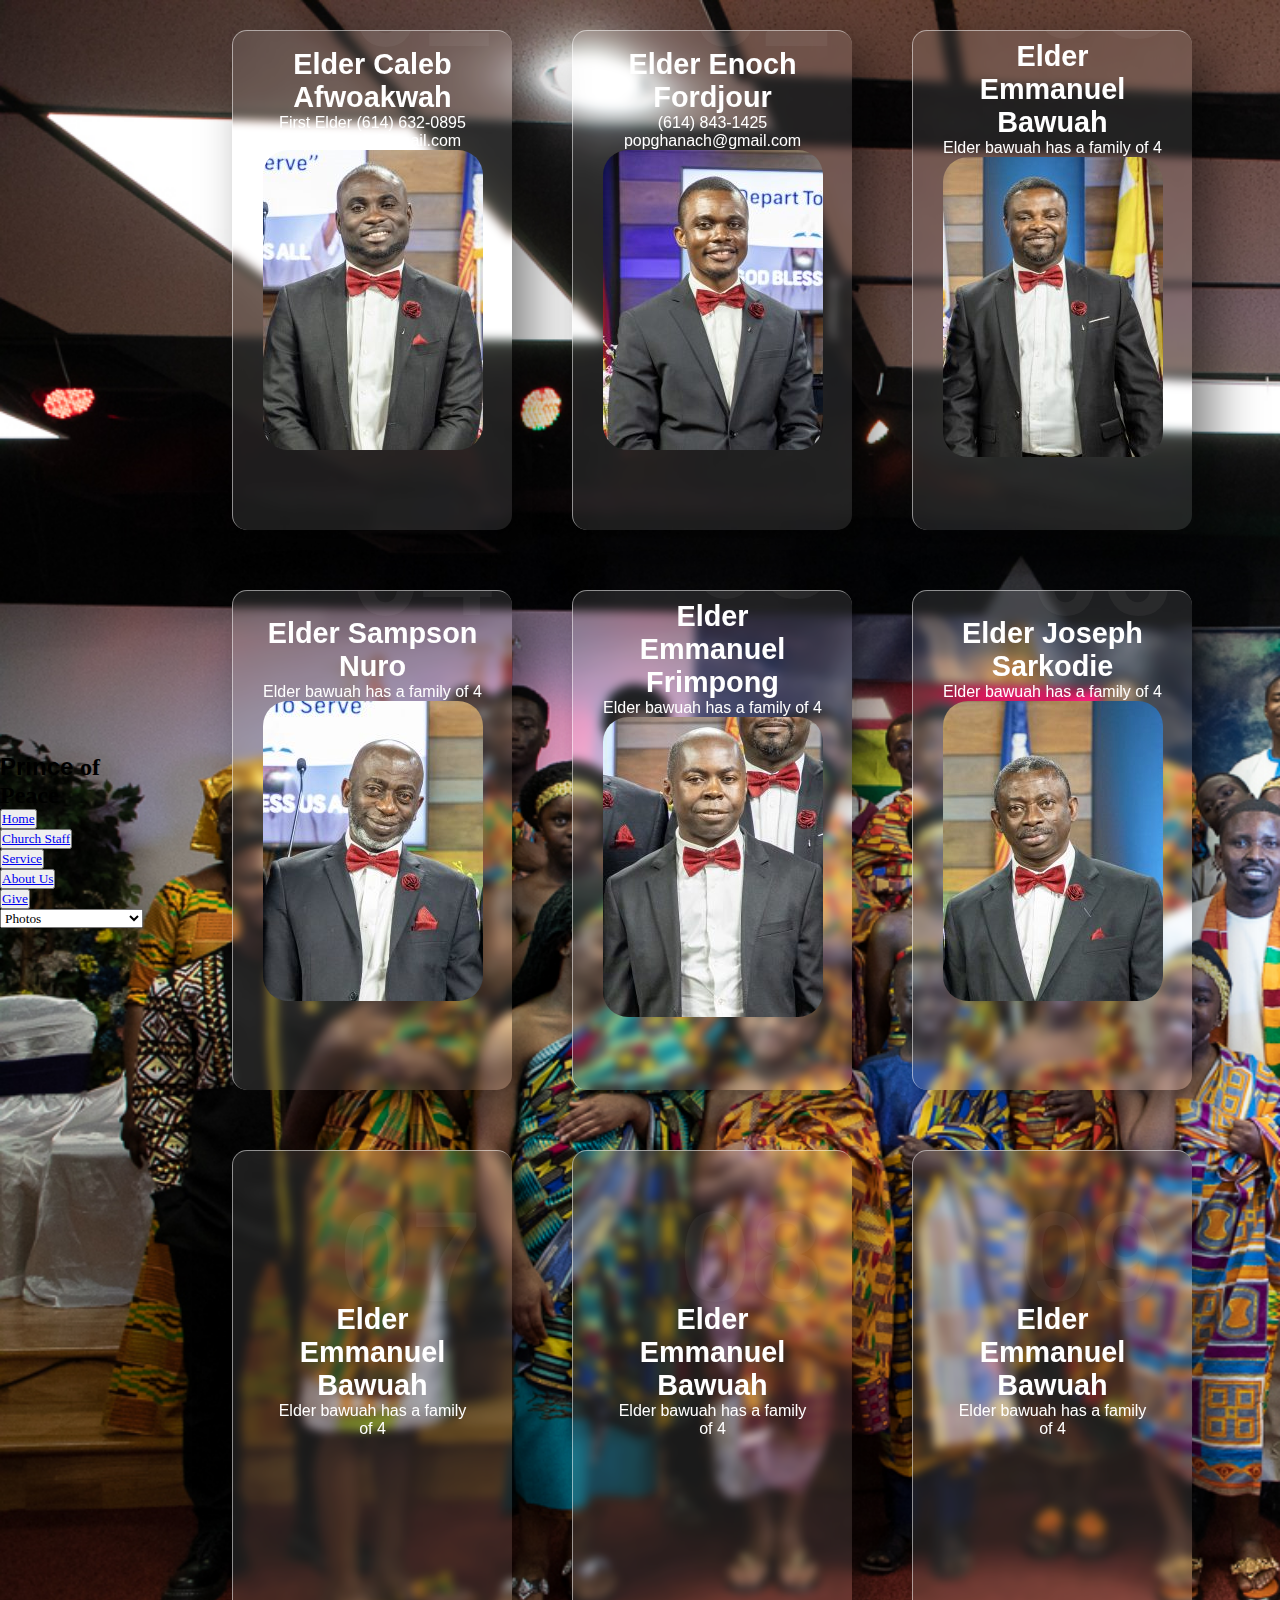
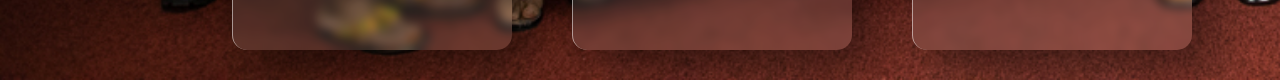
==== Staff.html @ 027e5aa0 "Co-authored-by: Rutherford <ruttherford@users.noreply.github.com> Co-authored-by: gideona1 <gideona1" ====
<!DOCTYPE html>
<html>
<head>
<title>Our Church Staff</title>
<link rel="stylesheet" type="text/css" href="Stylo.css"/>
</head>
<body>
     
    <header>
        <div class="hero">
            <nav> 
            <h2 class="logo">Prince <span>of Peace</span> </h2>
            <ul>
               <li><button><a href="#">Home</a></button></li>
               <li><button><a href="Staff.html">Church Staff</a></button></li>
               <li> <button><a href="#">Service</a></button></li>
               <li><button> <a href="AboutUs.html">About Us</a></button></li>
               <li><button> <a href="https://adventistgiving.org/#/org/ANBF23/envelope/start">Give</a></button></li>
               <select class="select">
                <option disabled selected>Photos</option>
                <option value = "#">Education Department</option>
                <option value = "#">Pathfinder club</option>
                <option value = "#">Young Ladies</option>
                <option value = "#">Women's Ministry</option>
                <option value = "#">Men's Ministry</option>
               </select>
            </ul>
           </nav>
          </div>
       
    </header>
    <section>
    <div class="container">
        <div class="card">
            <div class="content">
                <h2>01</h2>
                <h3>Elder Caleb Afwoakwah</h3>
                <p>First Elder
                    (614) 632-0895
                    popghanach@gmail.com</p>
                <img src="Staff/1560.jpg">
            </div>
            </div>
            <div class="card">
                <div class="content">
                    <h2>02</h2>
                    <h3>Elder Enoch Fordjour</h3>
                    <p>(614) 843-1425
                        popghanach@gmail.com</p>
                    <img src="Staff/1561.jpg">
        </div>
        </div>
       

        <div class="card">
            <div class="content">
                <h2>03</h2>
                <h3>Elder Emmanuel Bawuah</h3>
                <p>Elder bawuah has a family of 4 </p>
                <img src="Staff/1562.jpg">
            
    </div>
    </div>
    <div class="card">
        <div class="content">
            <h2>04</h2>
            <h3>Elder Sampson Nuro</h3>
            <p>Elder bawuah has a family of 4 </p>
            <img src="Staff/1563.jpg">
        
</div>
</div>
<div class="card">
    <div class="content">
        <h2>05</h2>
        <h3>Elder Emmanuel Frimpong</h3>
        <p>Elder bawuah has a family of 4 </p>
        <img src="Staff/1565.jpg">
    
</div>
</div>
<div class="card">
    <div class="content">
        <h2>06</h2>
        <h3>Elder Joseph Sarkodie</h3>
        <p>Elder bawuah has a family of 4 </p>
        <img src="Staff/1564.jpg">
    
</div>
</div>
<div class="card">
    <div class="content">
        <h2>07</h2>
        <h3>Elder Emmanuel Bawuah</h3>
        <p>Elder bawuah has a family of 4 </p>
    
</div>
</div>
<div class="card">
    <div class="content">
        <h2>08</h2>
        <h3>Elder Emmanuel Bawuah</h3>
        <p>Elder bawuah has a family of 4 </p>
    
</div>
</div>
<div class="card">
    <div class="content">
        <h2>09</h2>
        <h3>Elder Emmanuel Bawuah</h3>
        <p>Elder bawuah has a family of 4 </p>
    
</div>
</div>
    </div>
     
    <script type="text/javascript" src="vanilla-tilt.js"></script>
    <script>VanillaTilt.init(document.querySelectorAll(".card"), {
		max: 25,
		speed: 400,
        glare: false,
        
	});</script>
    </section>
</body>

</html>
---- Stylo.css ----
* {
  margin: 0;
  padding: 0;
  box-sizing: border-box;
  font-family: Cambria, Cochin, Georgia, Times, "Times New Roman", serif;
}
img {
  border-radius: 25px;
}
body {
  display: flex;
  justify-content: center;
  align-items: center;
  min-height: 100vh;
  background-size: cover;
  background-image: url(Future-1.jpg);
  background-repeat: no-repeat;
}
p {
  font-family: Calibri, Candara, Segoe, Segoe UI, Optima, Arial, sans-serif;
  font-weight: 900;
}

h2 {
  font-family: Calibri, Candara, Segoe, Segoe UI, Optima, Arial, sans-serif;
}
h3 {
  font-family: Calibri, Candara, Segoe, Segoe UI, Optima, Arial, sans-serif;
}

.container {
  position: relative;
  display: flex;
  justify-content: center;
  align-items: center;
  max-width: 2000px;
  flex-wrap: wrap;
  z-index: 21;
}
.container .card {
  position: relative;
  width: 280px;
  height: 500px;
  margin: 30px;
  box-shadow: 20px 20px 50px rgba(0, 0, 0, 0.5);
  border-radius: 15px;
  background: rgba(255, 255, 255, 0.1);
  overflow: hidden;
  display: flex;
  justify-content: center;
  align-items: center;
  border-top: 1px solid rgba(255, 255, 255, 0.5);
  border-left: 1px solid rgba(255, 255, 255, 0.5);
  backdrop-filter: blur(5px);
}
.container .card .content {
  padding: 40px;
  text-align: center;
  transform: translateY(-30px);
  opacity: 100;
  transition: 0.5s;
}
.container .card:hover .content {
  transform: translateY(0px);
  opacity: 10;
}
.container .card .content h2 {
  position: absolute;
  top: -80px;
  right: 30px;
  font-size: 8em;
  color: rgba(255, 255, 255, 0.05);
  pointer-events: none;
}
.container .card .content h3 {
  font-size: 1.8em;
  color: white;
  z-index: 1;
}
.container .card .content p {
  font-size: 1em;
  color: white;
  font-weight: 300;
}
.container .card .content a {
  position: relative;
  display: inline-block;
  padding: 8px 20px;
  margin-top: 15px;
  background-attachment: white;
  color: white;
}
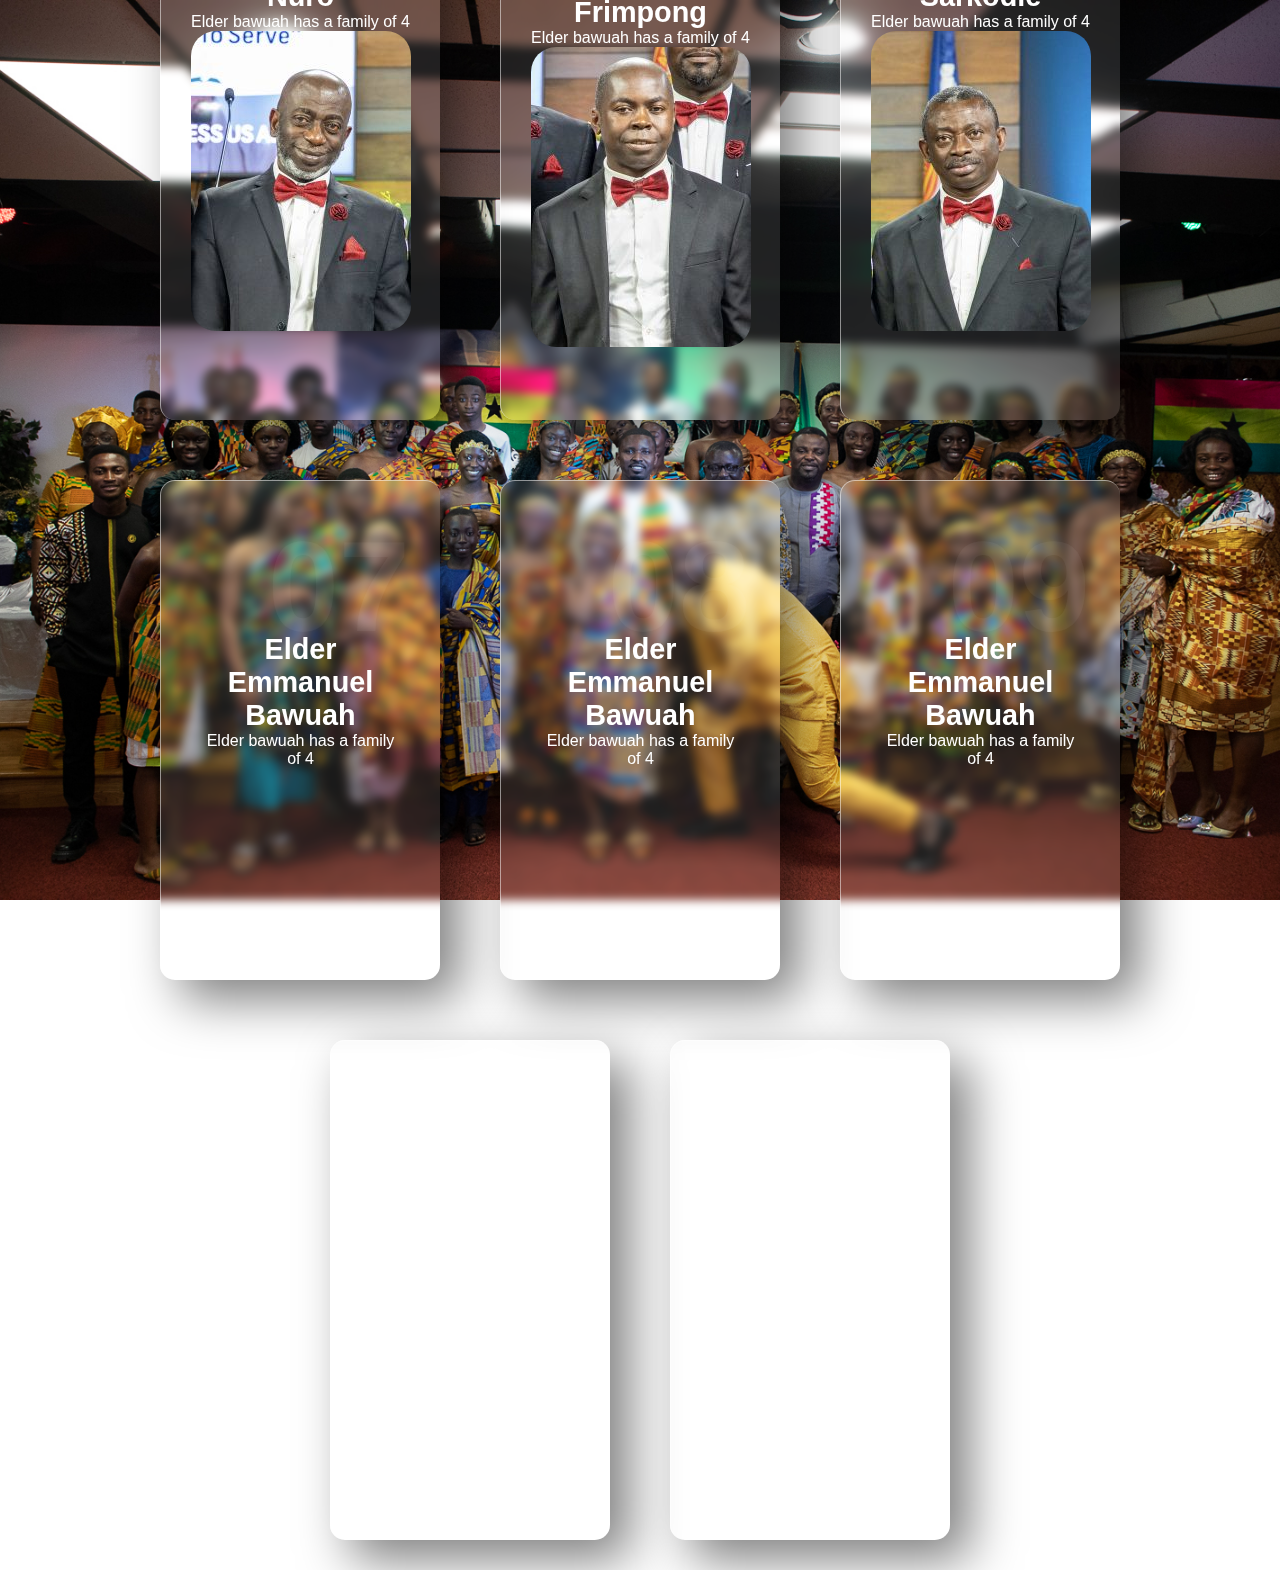
==== commit 90344aaa: "Co-authored-by: Rutherford <ruttherford@users.noreply.github.com>" ====
--- a/Staff.html
+++ b/Staff.html
@@ -2,33 +2,13 @@
 <html>
 <head>
 <title>Our Church Staff</title>
+<link rel="stylesheet" type="text/css" href="styles.css"/>
 <link rel="stylesheet" type="text/css" href="Stylo.css"/>
+<script type="text/javascript" src="header.js" defer></script>
 </head>
 <body>
-     
-    <header>
-        <div class="hero">
-            <nav> 
-            <h2 class="logo">Prince <span>of Peace</span> </h2>
-            <ul>
-               <li><button><a href="#">Home</a></button></li>
-               <li><button><a href="Staff.html">Church Staff</a></button></li>
-               <li> <button><a href="#">Service</a></button></li>
-               <li><button> <a href="AboutUs.html">About Us</a></button></li>
-               <li><button> <a href="https://adventistgiving.org/#/org/ANBF23/envelope/start">Give</a></button></li>
-               <select class="select">
-                <option disabled selected>Photos</option>
-                <option value = "#">Education Department</option>
-                <option value = "#">Pathfinder club</option>
-                <option value = "#">Young Ladies</option>
-                <option value = "#">Women's Ministry</option>
-                <option value = "#">Men's Ministry</option>
-               </select>
-            </ul>
-           </nav>
-          </div>
-       
-    </header>
+    <pop-header></pop-header>
+    <script type="text/javascript" src="nav.js"></script>
     <section>
     <div class="container">
         <div class="card">
@@ -112,9 +92,25 @@
     
 </div>
 </div>
+<div class="card">
+    <div class="content">
+        <h2>09</h2>
+        <h3>Elder Emmanuel Bawuah</h3>
+        <p>Elder bawuah has a family of 4 </p>
+    
+</div>
+</div>
+<div class="card">
+    <div class="content">
+        <h2>09</h2>
+        <h3>Elder Emmanuel Bawuah</h3>
+        <p>Elder bawuah has a family of 4 </p>
+    
+</div>
+</div>
     </div>
      
-    <script type="text/javascript" src="vanilla-tilt.js"></script>
+   
     <script>VanillaTilt.init(document.querySelectorAll(".card"), {
 		max: 25,
 		speed: 400,
@@ -122,6 +118,8 @@
         
 	});</script>
     </section>
+    
+    <pop-footer></pop-footer>
 </body>
 
 </html>--- a/styles.css
+++ b/styles.css
@@ -0,0 +1,168 @@
+@import url("https://fonts.googleapis.com/css?family=Poppins:300,400,500,600,700,800,900&display=swap");
+
+* {
+  margin: 0;
+  padding: 0;
+  box-sizing: border-box;
+  font-family: Cambria, Cochin, Georgia, Times, "Times New Roman", serif;
+  text-decoration: none;
+  list-style: none;
+}
+body {
+  width: 100%;
+  height: 100vh;
+  background-image: url(Future10.jpg);
+  background-size: cover;
+  background-position: center;
+  animation: change 20s infinite ease-in-out;/*switching speed*/
+  background-attachment: fixed;
+}
+@keyframes change {
+  0% {
+    background-image: url(Future10.jpg);
+  }
+  10% {
+    background-image: url(PF.jpeg);
+  }
+  10% {
+    background-image: url(Future-1.jpg);
+  }
+}
+header {
+  position: sticky;
+  width: 100%;
+  top: 0;
+  z-index: 1000;
+  display: flex;
+  /* align-items: center; */
+  justify-content: center;  
+  padding: 35px, 15%;
+  background-color: #0000001f;
+  backdrop-filter: blur(15px);
+}
+
+.logo {
+  color: #fff;
+  font-size: 50px;
+  font-weight: 700;
+ 
+   margin-left: 4em;  
+    
+  /* display: flex; */
+}
+span {
+  color: rgb(87, 78, 78);
+   
+}
+.navbar {
+  display: flex;
+    align-items: center;
+  justify-content: center;
+  top: 0px;
+}
+.navbar a {
+  font-size: 2em;
+  font-weight: 500;
+  padding: 10px 20px;
+  color: #f5f5f5;
+  transition: transform 0.45s ease;
+  border-radius: 5px;
+  display: flex; /* flex behavior (displays children inline) */
+  justify-content: center; /* horizontal centering */
+  align-items: center; /* vertical centering */
+  margin: 0;
+  top: 0;
+}
+.navbar a:hover {
+  transform: scale(1.2);
+  backdrop-filter: 10px;
+  cursor: pointer;
+}
+#menu-icon {
+  font-size: 30px;
+  z-index: 10001;
+  color: #fff;
+  cursor: pointer;
+}
+
+.header-btn a {
+  padding: 10px 20px;
+  color: #fff;
+  font-size: 15px;
+  font-weight: 6000;
+}
+.header-btn .Give {
+  background: green;
+  border: 2px solid;
+  border-radius: 5px;
+  transition: all 0.5s ease;
+}
+.header-btn .Give:hover {
+  border: 2px solid #c32865;
+  background: transparent;
+}
+
+button {
+  border: none;
+  background: transparent;
+  padding: 12px 40x;
+  border-radius: 40px;
+
+  color: rgb(0, 0, 0);
+  font-weight: bold;
+  /*font-size: 30px;*/
+  transition: 0.4s;
+}
+button:hover {
+  transform: scale(1.2);
+  cursor: pointer;
+  color: white;
+  transition: 0.3s;
+  background-color: light greenyellow;
+  border-radius: 3px;
+}
+
+.select {
+  padding: 8px 12px;
+  color: black;
+  background-color: transparent;
+  cursor: pointer;
+  border-radius: 5px;
+
+  /*replace defult styling*/
+  appearance: none;
+  -webkit-appearance: none;
+  -moz-appearance: none;
+  background-image: url('data:image/svg+xml;utf8,<svg xmlns ="http://www.w3.org/2000/svg" width = "100" height = "50"><polygon points ="0,0 100, 0, 50,50" style ="fill:%23666666;" /></svg>');
+  background-position: right 10px top 50%;
+  background-repeat: no-repeat;
+  background-size: 10px;
+  padding-right: 30px;
+}
+
+.select:hover:focus {
+  outline: none;
+  border: 0.2px solid transparent;
+}
+
+footer {
+  backdrop-filter: blur(10px);
+  color: rgb(255, 255, 255);
+  padding: 5px;
+  text-align: center;
+  position: sticky;
+  bottom: 0%;
+  width: 100%;
+  height: 2.5rem;
+}
+
+/* Responsive design */
+@media screen and (max-width: 600px) {
+  /* Styles for small screens */
+  header,
+  nav,
+  section,
+  footer {
+    padding: 5px;
+  }
+}
